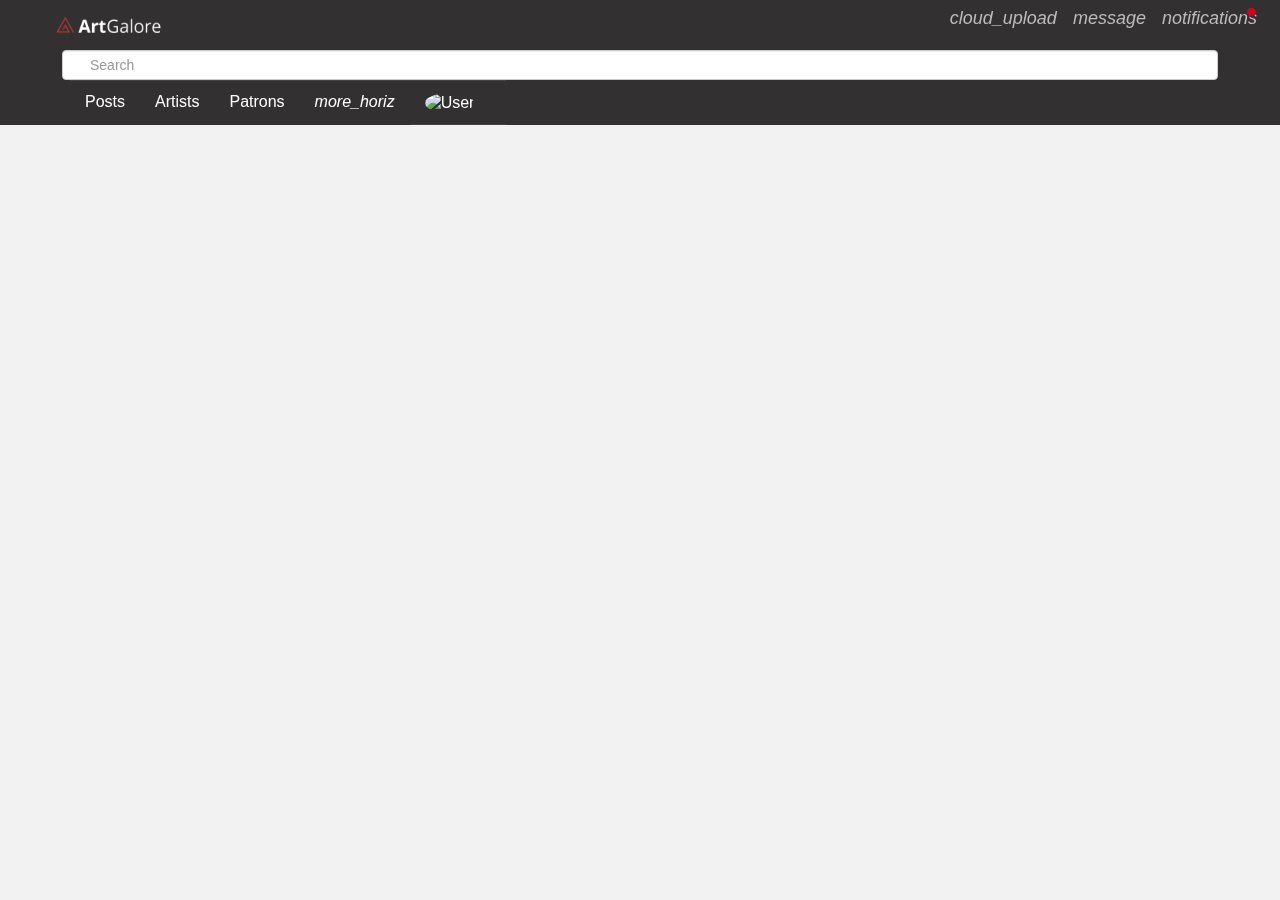
==== art.html @ a82df568 "Add navbar" ====
<!DOCTYPE html>
<html lang="en">
    <head>
        <meta http-equiv="Content-Type" content="text/html; charset=UTF-8">
        <meta http-equiv="X-UA-Compatible" content="IE=edge">
        <meta name="viewport" content="width=device-width, initial-scale=1">

        <title>Art Galore</title>

        <!-- Bootstrap -->
        <link href="./art_files/bootstrap.min.css" rel="stylesheet">
        <!-- Roboto fonts -->
        <link href="./art_files/css" rel="stylesheet">
        <link href="./art_files/icon" rel="stylesheet">
        <!-- Custom Stylesheet -->
        <link href="./art_files/style.css" rel="stylesheet">

  </head>
  <body>
      <nav class="navbar navbar-default navbar-fixed-top">
          <div class="container">
              <div class="navbar-header">
                  <button type="button" class="navbar-toggle collapsed" data-toggle="collapse" data-target="#navbar" aria-expanded="false" aria-controls="navbar">
                      <span class="sr-only">Toggle navigation</span>
                      <span class="icon-bar"></span>
                      <span class="icon-bar"></span>
                      <span class="icon-bar"></span>
                  </button>
                  <a class="navbar-brand" href="#">
                      <img src="./art_files/logo@2x.png" alt="Art Galore Logo">
                  </a>
              </div>

              <ul class="nav navbar-nav navbar-control">
                  <li class="dropdown hidden-xs hidden-sm">
                      <a href="#" class="dropdown-toggle" data-toggle="dropdown" role="button" aria-haspopup="true" aria-expanded="false"><i class="material-icons">cloud_upload</i></a>
                      <ul class="dropdown-menu">
                          <li><a href="#">Image</a></li>
                          <li><a href="#">Youtube URL</a></li>
                      </ul>
                  </li>
                  <li><a href="#"><i class="material-icons">message</i></a></li>
                  <li class="notification-toggle" data-toggle="collapse" data-target="#notification" aria-expanded="false" aria-controls="notification">
                      <a href="#">
                          <i class="material-icons">notifications</i>
                          <span class="unread-notification"></span>
                      </a>
                  </li>
              </ul>

              <div id="navbar" class="collapse navbar-collapse" style="max-height: 582px;">
                  <form class="main-form" role="search">
                      <input type="text" class="form-control search-input" placeholder="Search">
                  </form>
                  <ul class="nav navbar-nav">
                      <li class="active"><a href="#">Posts</a></li>
                      <li><a href="#">Artists</a></li>
                      <li><a href="#">Patrons</a></li>
                      <li class="dropdown">
                          <a href="#" class="dropdown-toggle" data-toggle="dropdown" role="button" aria-haspopup="true" aria-expanded="false"><span class="visible-xs">Other</span><i class="material-icons hidden-xs">more_horiz</i><i class="material-icons visible-xs arrow">keyboard_arrow_down</i></a>
                      </li>
                      <li class="user-nav dropdown">
                          <a href="#" class="dropdown-toggle" data-toggle="dropdown" role="button" aria-haspopup="true" aria-expanded="false"><img src="./art_files/shareen@2x.jpg" alt="User"><span class="user-name visible-xs">Shareen Mahmud</span><i class="material-icons visible-xs arrow">keyboard_arrow_down</i></a>
                      </li>
                  </ul>
              </div>
              <!--/.nav-collapse -->
          </div>
      </nav>
      <!-- nav END -->
  </body>
</html>
---- art_files/style.css ----
body {
  font-family: "Roboto", sans-serif;
  font-weight: 400;
  background-color: #f2f2f2;
}

a:hover, a:focus,
.btn:hover,
.btn:focus,
.btn:active:hover,
.btn:active:focus {
  outline: 0;
}

/*######################################## Home ##########################################*/
/**************************** STYLE for navbar ****************************/
.navbar-default {
  background-color: #323030;
  margin-bottom: 0;
  border: 0;
  border-radius: 0;
}
.navbar-default .navbar-toggle {
  float: none;
  padding: 10px 11px 9px;
  border: 0;
  position: absolute;
  left: 0;
}
.navbar-default .navbar-toggle:hover, .navbar-default .navbar-toggle:focus {
  background: none;
}
.navbar-default .navbar-toggle .icon-bar {
  width: 18px;
}
.navbar-default .navbar-nav > .open > a {
  color: #fff;
  background: none;
}
.navbar-default .navbar-nav > .open > a:hover, .navbar-default .navbar-nav > .open > a:focus {
  color: #fff;
  background: none;
}
.navbar-default .navbar-control {
  /*margin-top: -50px;*/
  position: absolute;
  top: -8px;
  right: 15px;
}
.navbar-default .navbar-control li {
  float: left;
}
.navbar-default .navbar-control > li > a {
  color: #bbb;
  padding: 16px 8px 11px;
}
.navbar-default .navbar-control > li > a:hover, .navbar-default .navbar-control > li > a:focus {
  color: #bbb;
}
.navbar-default .navbar-control li .material-icons {
  font-size: 18px;
}
.navbar-default .navbar-control .unread-notification {
  width: 10px;
  height: 10px;
  background-color: #d0021b;
  border: 1px solid #323030;
  border-right: 0;
  border-radius: 50%;
  position: absolute;
  top: 15px;
  right: 9px;
}

.navbar-header {
  text-align: center;
  min-height: 50px;
}

.navbar-brand {
  float: none;
  display: inline-block;
  height: auto;
  padding: 17px 0 9px;
}
.navbar-brand img {
  width: 112px;
}

.nav li a {
  font-weight: 400;
  font-size: 16px;
}

.navbar-collapse {
  border: 0;
  box-shadow: none;
}

.navbar-collapse > .navbar-nav > li > a {
  color: #fff;
  padding: 11px 15px;
  border-top: 1px solid #444;
}
.navbar-collapse > .navbar-nav > li > a:hover, .navbar-collapse > .navbar-nav > li > a:focus {
  color: #fff;
  border-color: #444;
}
.navbar-collapse > .navbar-nav > li.user-nav > a {
  border-bottom: 1px solid #444;
}
.navbar-collapse > .navbar-nav > .active > a {
  color: #fff;
  background: none;
}
.navbar-collapse > .navbar-nav > .active > a:hover, .navbar-collapse > .navbar-nav > .active > a:focus {
  color: #fff;
  background: none;
}
.navbar-collapse > .navbar-nav .open .dropdown-menu {
  padding-top: 0;
  padding-bottom: 0;
}
.navbar-collapse > .navbar-nav .open .dropdown-menu > li > a {
  font-size: 14px;
  color: #bbb;
  padding: 11px 24px;
  border-top: 1px solid #444;
}
.navbar-collapse > .navbar-nav .open .dropdown-menu > li > a:hover, .navbar-collapse > .navbar-nav .open .dropdown-menu > li > a:focus {
  color: #bbb;
}
.navbar-collapse > .navbar-nav .user-nav.open .dropdown-menu > li:first-child > a {
  border: 0;
}
.navbar-collapse > .navbar-nav .user-nav.open .dropdown-menu > li:last-child > a {
  border-bottom: 1px solid #444;
}
.navbar-collapse > .navbar-nav .arrow {
  position: absolute;
  right: 7px;
  top: 11px;
  font-family: 'Material Icons';
  font-weight: normal;
  font-style: normal;
  font-size: 18px;
  /* Preferred icon size */
  display: inline-block;
  line-height: 1;
  text-transform: none;
  letter-spacing: normal;
  word-wrap: normal;
  white-space: nowrap;
  direction: ltr;
  /* Support for all WebKit browsers. */
  -webkit-font-smoothing: antialiased;
  /* Support for Safari and Chrome. */
  text-rendering: optimizeLegibility;
  /* Support for Firefox. */
  -moz-osx-font-smoothing: grayscale;
  /* Support for IE. */
  font-feature-settings: 'liga';
  color: #666;
}

.search-input {
  padding-left: 27px;
  height: 30px;
}

.main-form {
  position: relative;
  margin: 8px -8px 0;
}
.main-form:before {
  font-family: 'Material Icons';
  font-weight: normal;
  font-style: normal;
  font-size: 18px;
  /* Preferred icon size */
  display: inline-block;
  line-height: 1;
  text-transform: none;
  letter-spacing: normal;
  word-wrap: normal;
  white-space: nowrap;
  direction: ltr;
  /* Support for all WebKit browsers. */
  -webkit-font-smoothing: antialiased;
  /* Support for Safari and Chrome. */
  text-rendering: optimizeLegibility;
  /* Support for Firefox. */
  -moz-osx-font-smoothing: grayscale;
  /* Support for IE. */
  font-feature-settings: 'liga';
  content: "\E8B6";
  position: absolute;
  top: 6px;
  left: 6px;
  color: #999;
}

.user-nav img {
  width: 24px;
  margin-right: 17px;
  border-radius: 50%;
}

.icon-share {
  color: #8ec05c;
}

.icon-add {
  color: #e6b422;
}

.icon-favorite {
  color: #de2277;
}

.icon-comment {
  color: #999;
}

.icon-message {
  color: #999;
}

.dropdown-menu {
  min-width: 200px;
  border: 0;
  border-radius: 3px;
  box-shadow: 0 1px 4px 0 rgba(0, 0, 0, 0.2);
}

.navbar-fixed-top .navbar-collapse {
  max-height: inherit;
}
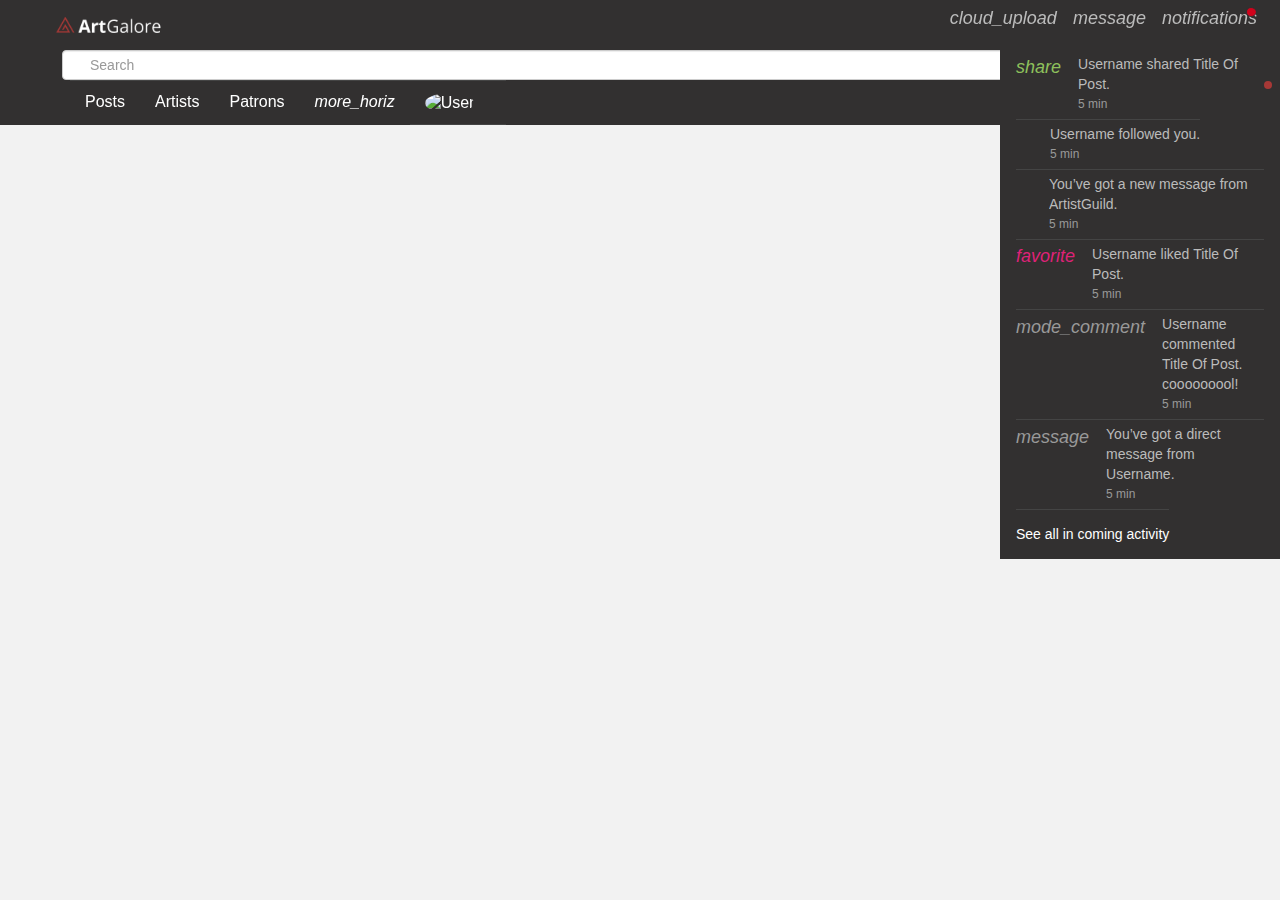
==== commit 040fa785: "Add notification and dropdown" ====
--- a/art.html
+++ b/art.html
@@ -58,13 +58,111 @@
                       <li><a href="#">Patrons</a></li>
                       <li class="dropdown">
                           <a href="#" class="dropdown-toggle" data-toggle="dropdown" role="button" aria-haspopup="true" aria-expanded="false"><span class="visible-xs">Other</span><i class="material-icons hidden-xs">more_horiz</i><i class="material-icons visible-xs arrow">keyboard_arrow_down</i></a>
+                          <ul class="dropdown-menu">
+                              <li><a href="#">About Us</a></li>
+                              <li><a href="#">Terms</a></li>
+                              <li><a href="#">Privacy</a></li>
+                              <li><a href="#">FAQ</a></li>
+                              <li><a href="#">Twitter</a></li>
+                              <li><a href="#">Facebook</a></li>
+                              <li><a href="#">Blog</a></li>
+                              <li><a href="#">Contact</a></li>
+                          </ul>
                       </li>
                       <li class="user-nav dropdown">
                           <a href="#" class="dropdown-toggle" data-toggle="dropdown" role="button" aria-haspopup="true" aria-expanded="false"><img src="./art_files/shareen@2x.jpg" alt="User"><span class="user-name visible-xs">Shareen Mahmud</span><i class="material-icons visible-xs arrow">keyboard_arrow_down</i></a>
+                          <ul class="dropdown-menu">
+                              <li><a href="#">My Page</a></li>
+                              <li><a href="#">Account Settings</a></li>
+                              <li><a href="#">Member Rank</a></li>
+                              <li><a href="#">Patron Manager</a></li>
+                              <li><a href="#">Logout</a></li>
+                          </ul>
                       </li>
                   </ul>
               </div>
               <!--/.nav-collapse -->
+
+              <div id="notification" class="collapse navbar-collapse notification-collapse" style="max-height: 582px;">
+                  <ul class="nav navbar-nav">
+                      <li>
+                          <a href="#">
+                              <i class="material-icons icon-share">share</i>
+                              <div class="notification-item-info">
+                           <span class="notification-item-text">
+                               <span>Username</span> shared <span>Title Of Post</span>.
+                           </span>
+                                  <span class="notification-item-time">5 min</span>
+                              </div>
+                          </a>
+                          <span class="notification-pointer"></span>
+                      </li>
+                      <li>
+                          <a href="#">
+                              <i class="material-icons icon-followed"></i>
+                              <div class="notification-item-info">
+                           <span class="notification-item-text">
+                               <span>Username</span> followed you.
+                           </span>
+                                  <span class="notification-item-time">5 min</span>
+                              </div>
+                          </a>
+                      </li>
+                      <li>
+                          <a href="#">
+                              <span class="material-icons icon-a-g"></span>
+                              <div class="notification-item-info">
+                           <span class="notification-item-text">
+                               You’ve got a new message from ArtistGuild.
+                           </span>
+                                  <span class="notification-item-time">5 min</span>
+                              </div>
+                          </a>
+                      </li>
+                      <li>
+                          <a href="#">
+                              <i class="material-icons icon-favorite">favorite</i>
+                              <div class="notification-item-info">
+                           <span class="notification-item-text">
+                               <span>Username</span> liked <span>Title Of Post</span>.
+                           </span>
+                                  <span class="notification-item-time">5 min</span>
+                              </div>
+                          </a>
+                      </li>
+                      <li>
+                          <a href="#">
+                              <i class="material-icons icon-comment">mode_comment</i>
+                              <div class="notification-item-info">
+                           <span class="notification-item-text">
+                               <span>Username</span> commented <span>Title Of Post</span>. <br>
+                               cooooooool!
+                           </span>
+                                  <span class="notification-item-time">5 min</span>
+                              </div>
+                          </a>
+                      </li>
+                      <li>
+                          <a href="#">
+                              <i class="material-icons icon-message">message</i>
+                              <div class="notification-item-info">
+                           <span class="notification-item-text">
+                               You’ve got a direct message from <span>Username</span>.
+                           </span>
+                                  <span class="notification-item-time">5 min</span>
+                              </div>
+                          </a>
+                      </li>
+                      <li>
+                          <a href="#">
+                              <div class="notification-link-all text-center">
+                                  See all in coming activity
+                              </div>
+                          </a>
+                      </li>
+                  </ul>
+              </div>
+              <!--/.notification-collapse -->
           </div>
       </nav>
       <!-- nav END -->
--- a/art_files/style.css
+++ b/art_files/style.css
@@ -206,6 +206,19 @@
   border-radius: 50%;
 }
 
+.notification-collapse {
+  position: absolute;
+  width: 280px;
+  right: 0;
+  top: 50px;
+  z-index: 10;
+}
+.notification-collapse .navbar-nav {
+  background-color: #323030;
+  margin-top: 0;
+  margin-bottom: 0;
+}
+
 .icon-share {
   color: #8ec05c;
 }
@@ -224,6 +237,74 @@
 
 .icon-message {
   color: #999;
+}
+
+.notification-collapse > .navbar-nav > li {
+  padding: 0 16px;
+}
+.notification-collapse > .navbar-nav > li > a {
+  font-size: 14px;
+  color: #bbb;
+  padding: 4px 0 5px;
+  border-color: #444;
+}
+.notification-collapse > .navbar-nav > li > a:hover, .notification-collapse > .navbar-nav > li > a:focus {
+  color: #bbb;
+  border-color: #444;
+}
+.notification-collapse > .navbar-nav > li .notification-item-info {
+  overflow: hidden;
+}
+.notification-collapse > .navbar-nav > li .notification-item-text span {
+  font-weight: 500;
+}
+.notification-collapse > .navbar-nav > li:first-child > a {
+  border: 0;
+}
+.notification-collapse > .navbar-nav .material-icons {
+  font-size: 18px;
+  float: left;
+  margin-right: 17px;
+  margin-top: 3px;
+}
+.notification-collapse > .navbar-nav .icon-a-g {
+  background: url("../images/icon-a-g@2x.png") no-repeat;
+  background-size: 16px 16px;
+  width: 16px;
+  height: 16px;
+  margin-top: 4px;
+}
+.notification-collapse > .navbar-nav .icon-favorite {
+  margin-top: 2px;
+}
+.notification-collapse > .navbar-nav .notification-item-time {
+  font-size: 12px;
+  display: block;
+  color: #999;
+}
+.notification-collapse > .navbar-nav .notification-link-all {
+  color: #fff;
+  padding: 10px 0;
+}
+.notification-collapse > .navbar-nav .notification-pointer {
+  width: 8px;
+  height: 8px;
+  background-color: #a73836;
+  border-radius: 50%;
+  position: absolute;
+  top: 45%;
+  right: 8px;
+}
+.notification-collapse > .navbar-nav .icon-followed {
+  background: url("../images/icon-user-follow@2x.png") no-repeat;
+  background-size: 17px 14px;
+  width: 17px;
+  height: 14px;
+  margin-top: 4px;
+}
+
+.navbar-collapse.notification-collapse {
+  margin: 0;
 }
 
 .dropdown-menu {
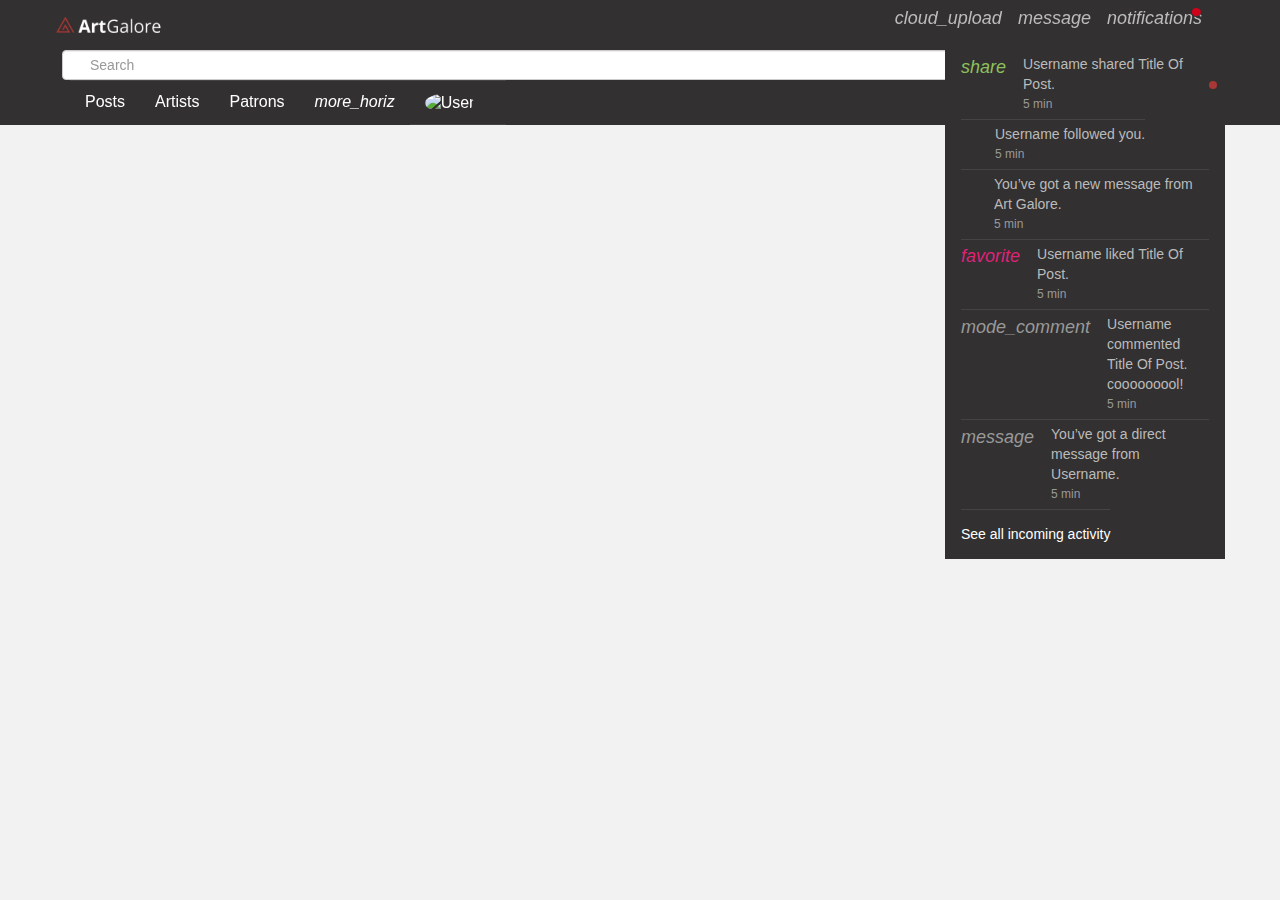
==== commit 0fa6384e: "Fix placement of notification container" ====
--- a/art.html
+++ b/art.html
@@ -113,7 +113,7 @@
                               <span class="material-icons icon-a-g"></span>
                               <div class="notification-item-info">
                            <span class="notification-item-text">
-                               You’ve got a new message from ArtistGuild.
+                               You’ve got a new message from Art Galore.
                            </span>
                                   <span class="notification-item-time">5 min</span>
                               </div>
@@ -156,7 +156,7 @@
                       <li>
                           <a href="#">
                               <div class="notification-link-all text-center">
-                                  See all in coming activity
+                                  See all incoming activity
                               </div>
                           </a>
                       </li>
--- a/art_files/style.css
+++ b/art_files/style.css
@@ -10,6 +10,20 @@
 .btn:active:hover,
 .btn:active:focus {
   outline: 0;
+}
+
+.no-margin-padding, .filter-navigation {
+  margin: 0;
+  padding: 0;
+}
+
+.container {
+  position: relative;
+}
+
+label {
+  font-weight: 400;
+  color: #212224;
 }
 
 /*######################################## Home ##########################################*/
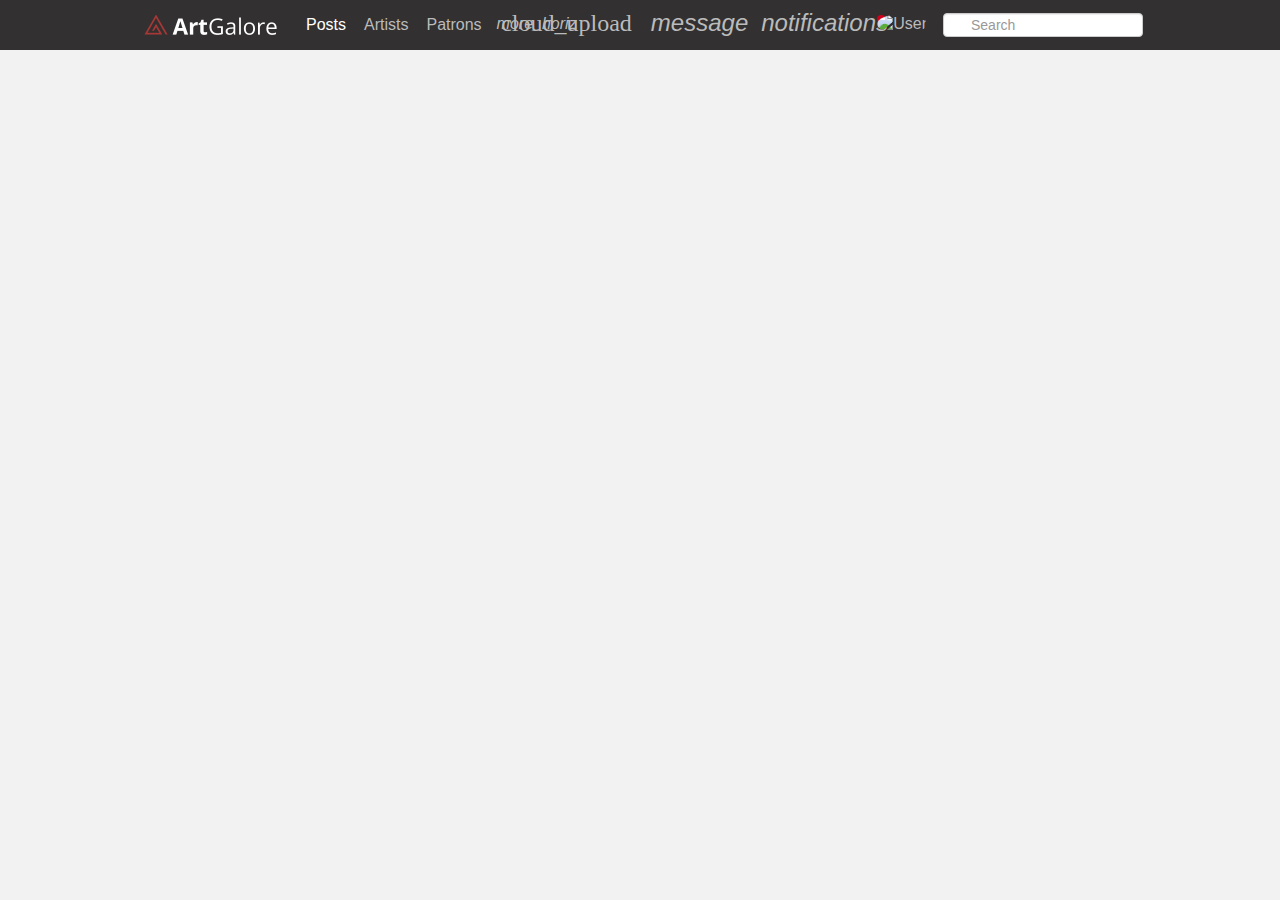
==== commit d005ebbf: "Fix navbar design" ====
--- a/art.html
+++ b/art.html
@@ -166,5 +166,10 @@
           </div>
       </nav>
       <!-- nav END -->
+
+      <!-- jQuery -->
+      <script src="./art_files/jquery.min.js"></script>
+      <!-- Bootstrap -->
+      <script src="./art_files/bootstrap.min.js"></script>
   </body>
 </html>--- a/art_files/style.css
+++ b/art_files/style.css
@@ -24,6 +24,14 @@
 label {
   font-weight: 400;
   color: #212224;
+}
+
+/**************************** media query ****************************/
+
+@media (min-width: 1200px) {
+  .container {
+    width: 1024px;
+  }
 }
 
 /*######################################## Home ##########################################*/
@@ -330,4 +338,176 @@
 
 .navbar-fixed-top .navbar-collapse {
   max-height: inherit;
+}
+
+@media (min-width: 768px) {
+  /********************* STYLE for navbar ******************/
+  .navbar > .container .navbar-brand {
+    /*margin-left: -9px;*/
+    margin-left: 0;
+  }
+
+  .navbar-collapse.collapse {
+    float: left;
+  }
+
+  #navbar.navbar-collapse {
+    padding-left: 10px;
+  }
+
+  .navbar-brand {
+    float: left;
+    padding: 15px 0;
+    margin-right: 2px;
+  }
+  .navbar-brand img {
+    width: 142px;
+  }
+
+  .navbar-collapse > .navbar-nav > li > a {
+    padding: 15px 9px 14px;
+    border: 0;
+    color: #bbb;
+  }
+  .navbar-collapse > .navbar-nav > li > a:hover {
+    color: #fff;
+  }
+  .navbar-collapse > .navbar-nav > li.user-nav > a {
+    border: 0;
+  }
+  .navbar-collapse > .navbar-nav .open .dropdown-menu > li > a {
+    background-color: #323030;
+    font-weight: 500;
+    font-size: 16px;
+    padding: 14px 18px;
+    border: 0;
+  }
+  .navbar-collapse > .navbar-nav .open .dropdown-menu > li > a:hover, .navbar-collapse > .navbar-nav .open .dropdown-menu > li > a:focus {
+    color: #fff;
+  }
+  .navbar-collapse > .navbar-nav .user-nav.open .dropdown-menu > li:last-child > a {
+    border: 0;
+  }
+
+  .navbar-nav .open .dropdown-menu {
+    left: 0;
+    padding: 0;
+  }
+  .navbar-nav > li > .dropdown-menu {
+    margin-top: -1px;
+  }
+
+  .nav li.dropdown a {
+    padding: 14px 0 7px 6px;
+  }
+  .nav li.user-nav.dropdown a {
+    padding: 13px 8px 8px 6px;
+  }
+  .nav li.user-nav {
+    position: absolute;
+    right: 200px;
+  }
+
+  .navbar-default .navbar-control {
+    top: 0;
+    margin-right: 241px;
+  }
+  .navbar-default .navbar-control > li > a {
+    padding: 13px 8px 8px 5px;
+  }
+  .navbar-default .navbar-control > .open > a {
+    color: #bbb;
+  }
+  .navbar-default .navbar-control > .open > a:hover, .navbar-default .navbar-control > .open > a:focus {
+    color: #bbb;
+  }
+  .navbar-default .navbar-control li .material-icons {
+    font-size: 24px;
+  }
+  .navbar-default .navbar-control .unread-notification {
+    top: 14px;
+    right: 10px;
+  }
+
+  .navbar-control li.dropdown a {
+    padding: 11px 14px 10px 0;
+  }
+  .navbar-control li.dropdown .material-icons {
+    font-family: 'Material Icons';
+    font-weight: normal;
+    font-style: normal;
+    font-size: 24px;
+    /* Preferred icon size */
+    display: inline-block;
+    line-height: 1;
+    text-transform: none;
+    letter-spacing: normal;
+    word-wrap: normal;
+    white-space: nowrap;
+    direction: ltr;
+    /* Support for all WebKit browsers. */
+    -webkit-font-smoothing: antialiased;
+    /* Support for Safari and Chrome. */
+    text-rendering: optimizeLegibility;
+    /* Support for Firefox. */
+    -moz-osx-font-smoothing: grayscale;
+    /* Support for IE. */
+    font-feature-settings: 'liga';
+  }
+  .navbar-control .open li {
+    float: none;
+  }
+  .navbar-control .open li > a {
+    background-color: #323030;
+    font-weight: 500;
+    font-size: 16px;
+    padding: 14px 18px;
+    border: 0;
+    color: #bbb;
+  }
+  .navbar-control .open li > a:hover {
+    color: #fff;
+  }
+
+  .main-form {
+    width: 200px;
+    margin: 0;
+    position: absolute;
+    top: 13px;
+    right: 9px;
+  }
+  .main-form:before {
+    top: 3px;
+    left: 6px;
+  }
+
+  .search-input {
+    height: 24px;
+  }
+
+  .notification-collapse {
+    width: 280px;
+    top: 50px;
+    right: 23px;
+    padding: 0;
+  }
+  .notification-collapse .navbar-nav {
+    float: none;
+  }
+  .notification-collapse .navbar-nav > li {
+    float: none;
+  }
+
+  .notification-collapse > .navbar-nav > li > a {
+    padding: 4px 0 5px;
+    border-top: 1px solid #444;
+  }
+
+  .notification-collapse.collapse {
+    display: none !important;
+  }
+
+  .notification-collapse.collapse.in {
+    display: block !important;
+  }
 }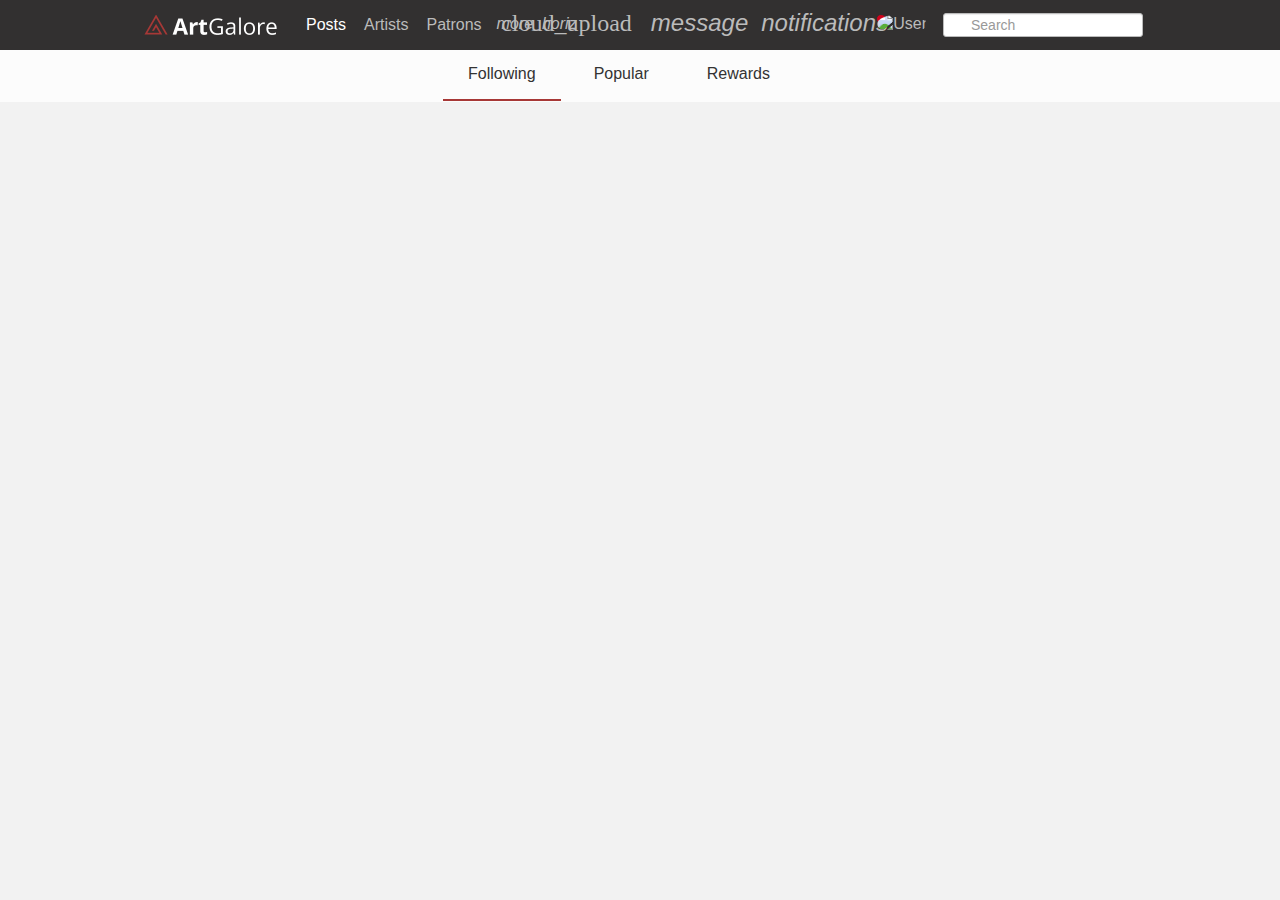
==== commit 2677a434: "Add popular, rewards and following section" ====
--- a/art.html
+++ b/art.html
@@ -167,6 +167,23 @@
       </nav>
       <!-- nav END -->
 
+      <div class="photo-control-content">
+          <div class="container">
+              <div class="photograph-view-control clearfix">
+                  <div class="filter-control pull-left">
+                      <div class="hidden-xs text-center">
+                          <ul class="filter-navigation clearfix">
+                              <li><a href="#" class="active">Following</a></li>
+                              <li><a href="#">Popular</a></li>
+                              <li><a href="#">Rewards</a></li>
+                          </ul>
+                      </div>
+                  </div>
+              <!--/.photograph-view-control -->
+          </div>
+      </div>
+      <!-- /.photo-control-content -->
+
       <!-- jQuery -->
       <script src="./art_files/jquery.min.js"></script>
       <!-- Bootstrap -->
--- a/art_files/style.css
+++ b/art_files/style.css
@@ -17,13 +17,71 @@
   padding: 0;
 }
 
+.tooltip {
+  z-index: 999;
+}
+
+.tooltip.in {
+  /*filter: alpha(opacity=80);
+  opacity: .8;*/
+  opacity: 1;
+}
+
 .container {
   position: relative;
+}
+
+.btn-primary {
+  background-color: #e6b422;
+  font-size: 16px;
+  font-weight: 700;
+  color: #fff;
+  border: 0;
+  border-radius: 3px;
+  transition: all 0.5s ease;
+}
+
+.btn-primary:hover,
+.btn-primary:focus,
+.btn-primary:active:focus {
+  background-color: #e8ad00;
+  border: 0;
+  outline: 0;
+}
+
+.btn-lg {
+  padding: 13px 69px;
 }
 
 label {
   font-weight: 400;
   color: #212224;
+}
+
+.form-control {
+  height: 34px;
+  padding: 6px 10px;
+  color: #333;
+  border-radius: 3px;
+  background-color: #fff;
+  border: solid 1px #bbb;
+}
+.form-control:focus {
+  border-color: #e6b422;
+  box-shadow: none;
+}
+
+textarea.form-control {
+  height: 120px;
+  resize: vertical;
+}
+
+.panel {
+  margin-top: 4px;
+  margin-bottom: 24px;
+  border: 1px solid #bbb;
+  border-radius: 3px;
+  box-shadow: none;
 }
 
 /**************************** media query ****************************/
@@ -340,6 +398,154 @@
   max-height: inherit;
 }
 
+/**************************** STYLE for photo-control-content ****************************/
+.photo-control-content {
+  background: #fcfcfc;
+  margin-top: 50px;
+}
+
+.photograph-view-control {
+  margin-left: -3px;
+  margin-right: -3px;
+}
+.photograph-view-control .select-view {
+  margin-right: 3px;
+}
+
+.filter-control {
+  padding: 0 0 2px;
+  width: 87%;
+  width: -webkit-calc(100% - 34px);
+  width: -moz-calc(100% - 34px);
+  width: calc(100% - 34px);
+  position: relative;
+}
+
+.btn-select {
+  margin-right: 0;
+  margin-top: 10px;
+}
+.btn-select > .btn {
+  padding: 4px 0 4px 4px;
+  font-weight: 500;
+  color: #666;
+  border: 0;
+  border-radius: 0;
+  background-color: #fcfcfc;
+}
+.btn-select > .btn > .selected-text {
+  float: left;
+}
+.btn-select > .btn > .caret {
+  width: 18px;
+  height: 20px;
+  float: left;
+  margin-left: 2px;
+  position: relative;
+  border: 0;
+}
+.btn-select > .btn > .caret:before {
+  font-family: 'Material Icons';
+  font-weight: normal;
+  font-style: normal;
+  font-size: 18px;
+  /* Preferred icon size */
+  display: inline-block;
+  line-height: 1;
+  text-transform: none;
+  letter-spacing: normal;
+  word-wrap: normal;
+  white-space: nowrap;
+  direction: ltr;
+  /* Support for all WebKit browsers. */
+  -webkit-font-smoothing: antialiased;
+  /* Support for Safari and Chrome. */
+  text-rendering: optimizeLegibility;
+  /* Support for Firefox. */
+  -moz-osx-font-smoothing: grayscale;
+  /* Support for IE. */
+  font-feature-settings: 'liga';
+  content: '\E313';
+  color: #999;
+  position: absolute;
+  top: 2px;
+  right: 1px;
+}
+.btn-select > .btn:hover, .btn-select > .btn:focus {
+  background: none;
+}
+.btn-select .dropdown-menu {
+  margin: 0;
+  padding: 0;
+  border-radius: 0;
+  border-bottom-left-radius: 3px;
+  border-bottom-right-radius: 3px;
+}
+.btn-select .dropdown-menu > li > a {
+  background-color: #f9f9f9;
+  font-size: 12px;
+  font-weight: 500;
+  color: #666;
+  position: relative;
+  border-bottom: 1px solid #e8e8e8;
+  padding: 11px 15px;
+}
+.btn-select .dropdown-menu > li > a.active:before {
+  font-family: 'Material Icons';
+  font-weight: normal;
+  font-style: normal;
+  font-size: 18px;
+  /* Preferred icon size */
+  display: inline-block;
+  line-height: 1;
+  text-transform: none;
+  letter-spacing: normal;
+  word-wrap: normal;
+  white-space: nowrap;
+  direction: ltr;
+  /* Support for all WebKit browsers. */
+  -webkit-font-smoothing: antialiased;
+  /* Support for Safari and Chrome. */
+  text-rendering: optimizeLegibility;
+  /* Support for Firefox. */
+  -moz-osx-font-smoothing: grayscale;
+  /* Support for IE. */
+  font-feature-settings: 'liga';
+  content: '\E876';
+  position: absolute;
+  top: 11px;
+  right: 9px;
+}
+
+.btn-select.open > .dropdown-toggle.btn-default {
+  background: none;
+  box-shadow: none;
+}
+
+.filter-navigation {
+  list-style: none;
+  display: inline-block;
+  margin-bottom: -6px;
+}
+.filter-navigation > li {
+  float: left;
+  margin-right: 8px;
+}
+.filter-navigation > li > a {
+  padding: 13px 25px;
+  display: block;
+  font-size: 16px;
+  font-weight: 500;
+  color: #333;
+  text-decoration: none;
+}
+.filter-navigation > li > a:hover {
+  border-bottom: 2px solid #a73836;
+}
+.filter-navigation > li > a.active {
+  border-bottom: 2px solid #a73836;
+}
+
 @media (min-width: 768px) {
   /********************* STYLE for navbar ******************/
   .navbar > .container .navbar-brand {
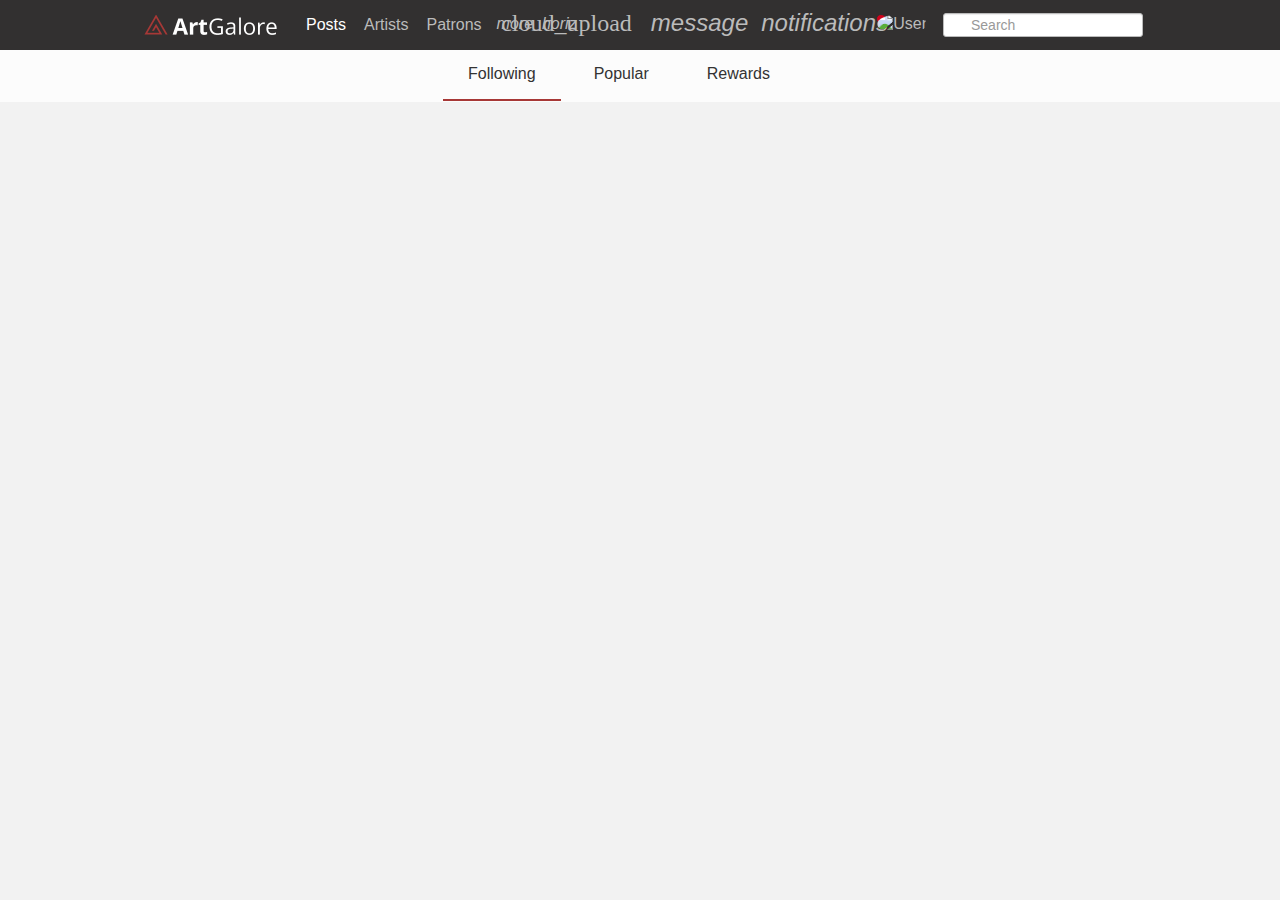
==== commit cf0f7b98: "Add interactivity - Select the dropdown options - Hide notification container when clicked outside o" ====
--- a/art.html
+++ b/art.html
@@ -171,6 +171,29 @@
           <div class="container">
               <div class="photograph-view-control clearfix">
                   <div class="filter-control pull-left">
+                      <div class="visible-xs pull-left">
+                          <div class="btn-group btn-select pull-left">
+                              <button type="button" class="btn btn-default dropdown-toggle" data-toggle="dropdown" aria-haspopup="true" aria-expanded="false">
+                                  <span class="selected-text">Posts</span><span class="caret"></span>
+                              </button>
+                              <ul class="dropdown-menu">
+                                  <li><a href="#" class="active">Posts</a></li>
+                                  <li><a href="#">Artists</a></li>
+                                  <li><a href="#">Patrons</a></li>
+                              </ul>
+                          </div>
+
+                          <div class="btn-group btn-select pull-left">
+                              <button type="button" class="btn btn-default dropdown-toggle" data-toggle="dropdown" aria-haspopup="true" aria-expanded="false">
+                                  <span class="selected-text">Following</span><span class="caret"></span>
+                              </button>
+                              <ul class="dropdown-menu">
+                                  <li><a href="#" class="active">Following</a></li>
+                                  <li><a href="#">Popular</a></li>
+                                  <li><a href="#">Rewards</a></li>
+                              </ul>
+                          </div>
+                      </div>
                       <div class="hidden-xs text-center">
                           <ul class="filter-navigation clearfix">
                               <li><a href="#" class="active">Following</a></li>
@@ -182,11 +205,14 @@
               <!--/.photograph-view-control -->
           </div>
       </div>
+      </div>
       <!-- /.photo-control-content -->
 
       <!-- jQuery -->
       <script src="./art_files/jquery.min.js"></script>
       <!-- Bootstrap -->
       <script src="./art_files/bootstrap.min.js"></script>
+      <!-- Add custom JS -->
+      <script src="./art_files/script.js"></script>
   </body>
 </html>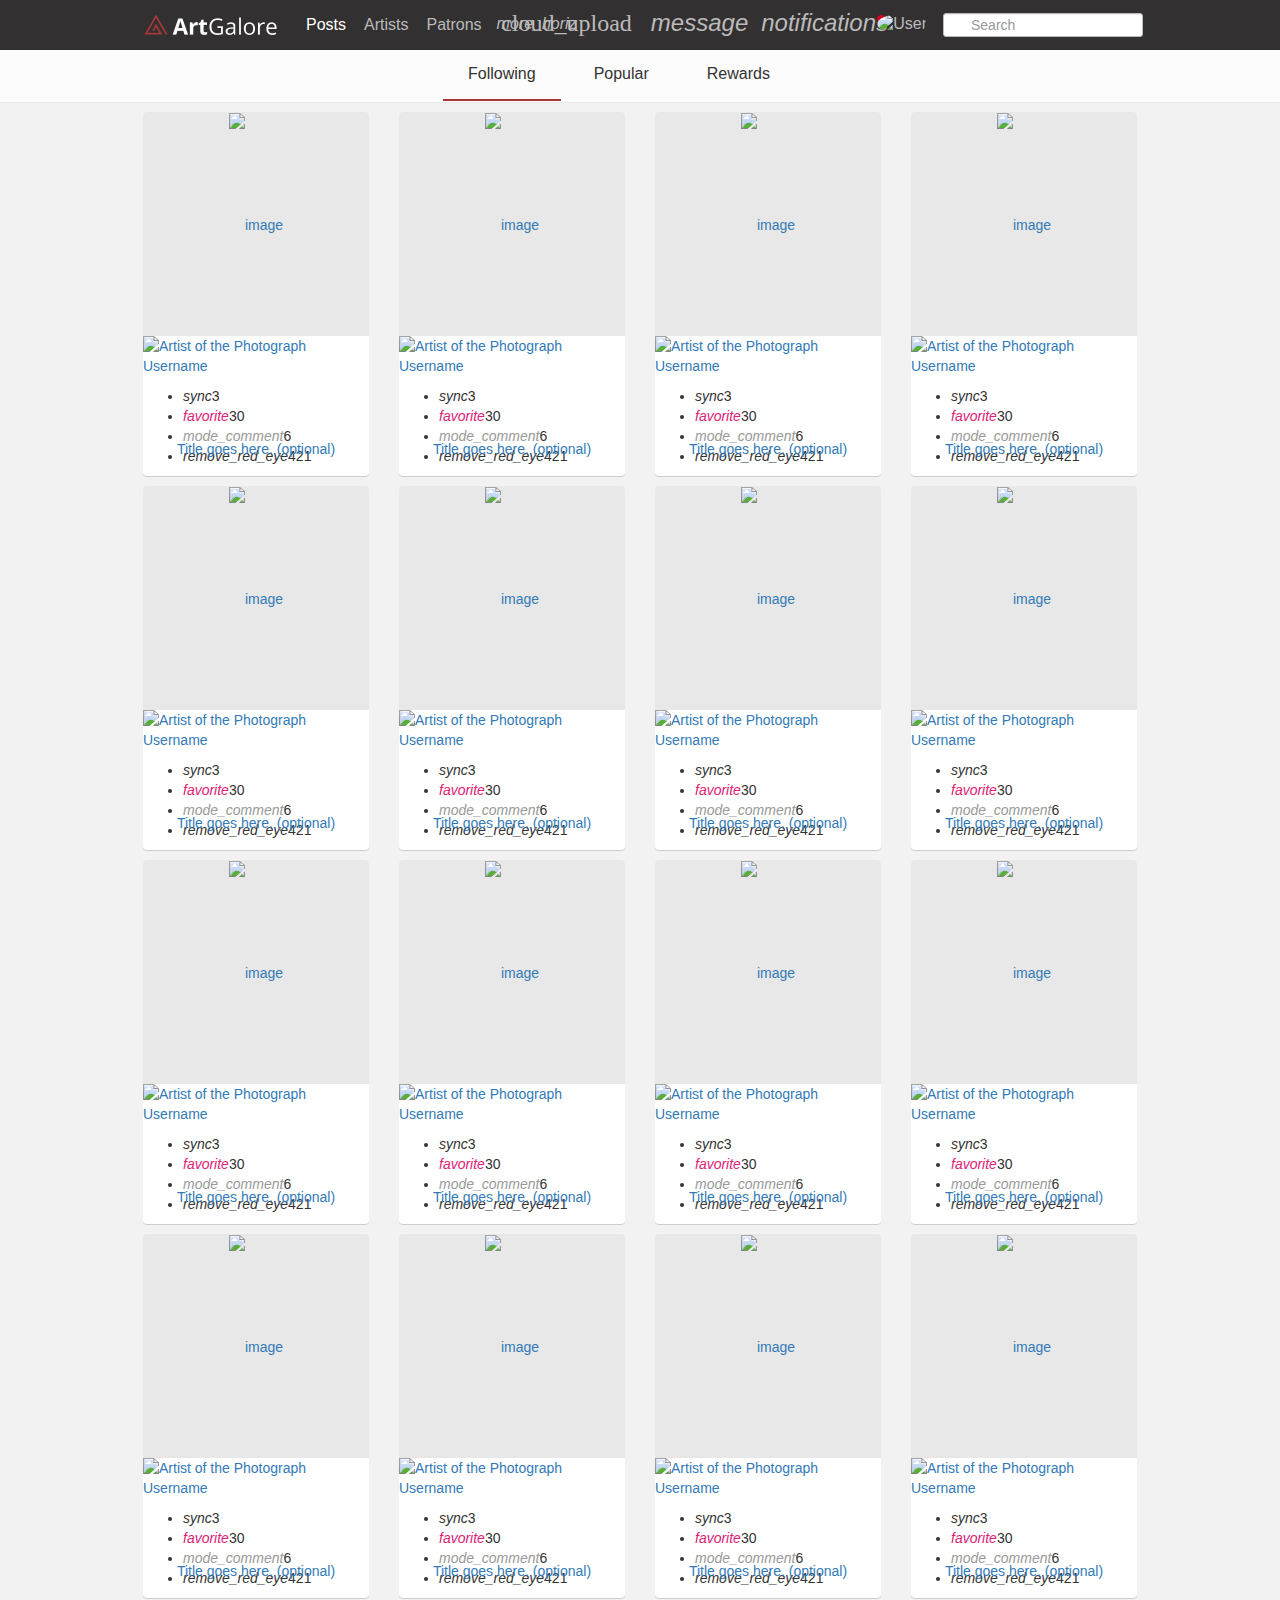
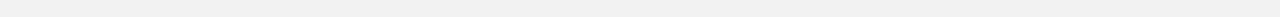
==== commit 108b985d: "Fix algiment of art images" ====
--- a/art.html
+++ b/art.html
@@ -207,7 +207,480 @@
       </div>
       </div>
       <!-- /.photo-control-content -->
-
+      <div class="photograph-lists">
+          <div class="container">
+              <div class="row">
+                  <div class="col-xs-6 col-sm-3 photograph-list-item">
+                      <div class="photograph-tile">
+                          <a href="#" class="photograph-link" style="height: 224px; line-height: 224px;">
+                              <img src="./art_files/1.jpg" alt="image">
+                              <div class="overlay">
+                                  <div class="overlay-inner">
+                                      <p class="title">Title goes here. (optional)</p>
+                                      <div class="description">
+                                          <p>Lorem ipsum dolor sit amet, consectetur adipiscing elit? Sed do eiusmod tempor incididunt ut labore et dolore magna aliqua. Lorem ipsum dolor sit amet, consectetur adipiscing elit, sed do eiusmod tempor incididunt ut labore et dolore magna aliqua</p>
+                                      </div>
+                                  </div>
+                              </div>
+                          </a>
+                          <a href="#" class="photograph-artist-link">
+                              <div class="photograph-artist clearfix">
+                                  <img src="./art_files/notification-sayyedul@2x.jpg" alt="Artist of the Photograph" class="pull-left">
+                                  <p class="pull-left">Username</p>
+                                  <span class="icon-action-photo icon-repost pull-right" data-toggle="tooltip" data-placement="top" title="" data-html="true" data-original-title="&lt;img src=&#39;images/sayyedul@2x.jpg&#39; alt=&#39;Person who Retweet&#39; /&gt;&lt;div class=&#39;retweet-person&#39;&gt;&lt;p&gt;Asami Yamamoto&lt;/p&gt;&lt;p&gt;reposted this.&lt;/p&gt;&lt;/div&gt;">
+                                </span>
+                              </div>
+                          </a>
+                          <ul class="photograph-response clearfix">
+                              <li><i class="material-icons icon-retweet">sync</i>3</li>
+                              <li><i class="material-icons icon-favorite">favorite</i>30</li>
+                              <li><i class="material-icons icon-comment">mode_comment</i>6</li>
+                              <li><i class="material-icons icon-view">remove_red_eye</i>421</li>
+                          </ul>
+                      </div>
+                  </div>
+                  <!-- /.photograph-list-item -->
+
+                  <div class="col-xs-6 col-sm-3 photograph-list-item">
+                      <div class="photograph-tile">
+                          <a href="#" class="photograph-link" style="height: 224px; line-height: 224px;">
+                              <img src="./art_files/2.jpg" alt="image">
+                              <div class="overlay">
+                                  <div class="overlay-inner">
+                                      <p class="title">Title goes here. (optional)</p>
+                                      <div class="description">
+                                          <p>Lorem ipsum dolor sit amet, consectetur adipiscing elit? Sed do eiusmod tempor incididunt ut labore et dolore magna aliqua. Lorem ipsum dolor sit amet, consectetur adipiscing elit, sed do eiusmod tempor incididunt ut labore et dolore magna aliqua</p>
+                                      </div>
+                                  </div>
+                              </div>
+                          </a>
+                          <a href="#" class="photograph-artist-link">
+                              <div class="photograph-artist clearfix">
+                                  <img src="./art_files/notification-sayyedul@2x.jpg" alt="Artist of the Photograph" class="pull-left">
+                                  <p class="pull-left">Username</p>
+                              </div>
+                          </a>
+                          <ul class="photograph-response clearfix">
+                              <li><i class="material-icons icon-retweet">sync</i>3</li>
+                              <li><i class="material-icons icon-favorite">favorite</i>30</li>
+                              <li><i class="material-icons icon-comment">mode_comment</i>6</li>
+                              <li><i class="material-icons icon-view">remove_red_eye</i>421</li>
+                          </ul>
+                      </div>
+                  </div>
+                  <!-- /.photograph-list-item -->
+
+                  <div class="col-xs-6 col-sm-3 photograph-list-item">
+                      <div class="photograph-tile">
+                          <a href="#" class="photograph-link" style="height: 224px; line-height: 224px;">
+                              <img src="./art_files/3.jpg" alt="image">
+                              <div class="overlay">
+                                  <div class="overlay-inner">
+                                      <p class="title">Title goes here. (optional)</p>
+                                      <div class="description">
+                                          <p>Lorem ipsum dolor sit amet, consectetur adipiscing elit? Sed do eiusmod tempor incididunt ut labore et dolore magna aliqua. Lorem ipsum dolor sit amet, consectetur adipiscing elit, sed do eiusmod tempor incididunt ut labore et dolore magna aliqua</p>
+                                      </div>
+                                  </div>
+                              </div>
+                          </a>
+                          <a href="#" class="photograph-artist-link">
+                              <div class="photograph-artist clearfix">
+                                  <img src="./art_files/notification-sayyedul@2x.jpg" alt="Artist of the Photograph" class="pull-left">
+                                  <p class="pull-left">Username</p>
+                              </div>
+                          </a>
+                          <ul class="photograph-response clearfix">
+                              <li><i class="material-icons icon-retweet">sync</i>3</li>
+                              <li><i class="material-icons icon-favorite">favorite</i>30</li>
+                              <li><i class="material-icons icon-comment">mode_comment</i>6</li>
+                              <li><i class="material-icons icon-view">remove_red_eye</i>421</li>
+                          </ul>
+                      </div>
+                  </div>
+                  <!-- /.photograph-list-item -->
+
+                  <div class="col-xs-6 col-sm-3 photograph-list-item">
+                      <div class="photograph-tile">
+                          <a href="#" class="photograph-link" style="height: 224px; line-height: 224px;">
+                              <img src="./art_files/4.jpg" alt="image">
+                              <div class="overlay">
+                                  <div class="overlay-inner">
+                                      <p class="title">Title goes here. (optional)</p>
+                                      <div class="description">
+                                          <p>Lorem ipsum dolor sit amet, consectetur adipiscing elit? Sed do eiusmod tempor incididunt ut labore et dolore magna aliqua. Lorem ipsum dolor sit amet, consectetur adipiscing elit, sed do eiusmod tempor incididunt ut labore et dolore magna aliqua</p>
+                                      </div>
+                                  </div>
+                              </div>
+                          </a>
+                          <a href="#" class="photograph-artist-link">
+                              <div class="photograph-artist clearfix">
+                                  <img src="./art_files/notification-sayyedul@2x.jpg" alt="Artist of the Photograph" class="pull-left">
+                                  <p class="pull-left">Username</p>
+                                  <span class="icon-action-photo icon-repost pull-right" data-toggle="tooltip" data-placement="top" title="" data-html="true" data-original-title="&lt;img src=&#39;images/sayyedul@2x.jpg&#39; alt=&#39;Person who Retweet&#39; /&gt;&lt;div class=&#39;retweet-person&#39;&gt;&lt;p&gt;Asami Yamamoto&lt;/p&gt;&lt;p&gt;reposted this.&lt;/p&gt;&lt;/div&gt;">
+                                </span>
+                              </div>
+                          </a>
+                          <ul class="photograph-response clearfix">
+                              <li><i class="material-icons icon-retweet">sync</i>3</li>
+                              <li><i class="material-icons icon-favorite">favorite</i>30</li>
+                              <li><i class="material-icons icon-comment">mode_comment</i>6</li>
+                              <li><i class="material-icons icon-view">remove_red_eye</i>421</li>
+                          </ul>
+                      </div>
+                  </div>
+                  <!-- /.photograph-list-item -->
+
+                  <div class="col-xs-6 col-sm-3 photograph-list-item">
+                      <div class="photograph-tile">
+                          <a href="#" class="photograph-link" style="height: 224px; line-height: 224px;">
+                              <img src="./art_files/5.jpg" alt="image">
+                              <div class="overlay">
+                                  <div class="overlay-inner">
+                                      <p class="title">Title goes here. (optional)</p>
+                                      <div class="description">
+                                          <p>Lorem ipsum dolor sit amet, consectetur adipiscing elit? Sed do eiusmod tempor incididunt ut labore et dolore magna aliqua. Lorem ipsum dolor sit amet, consectetur adipiscing elit, sed do eiusmod tempor incididunt ut labore et dolore magna aliqua</p>
+                                      </div>
+                                  </div>
+                              </div>
+                          </a>
+                          <a href="#" class="photograph-artist-link">
+                              <div class="photograph-artist clearfix">
+                                  <img src="./art_files/notification-sayyedul@2x.jpg" alt="Artist of the Photograph" class="pull-left">
+                                  <p class="pull-left">Username</p>
+                              </div>
+                          </a>
+                          <ul class="photograph-response clearfix">
+                              <li><i class="material-icons icon-retweet">sync</i>3</li>
+                              <li><i class="material-icons icon-favorite">favorite</i>30</li>
+                              <li><i class="material-icons icon-comment">mode_comment</i>6</li>
+                              <li><i class="material-icons icon-view">remove_red_eye</i>421</li>
+                          </ul>
+                      </div>
+                  </div>
+                  <!-- /.photograph-list-item -->
+
+                  <div class="col-xs-6 col-sm-3 photograph-list-item">
+                      <div class="photograph-tile">
+                          <a href="#" class="photograph-link" style="height: 224px; line-height: 224px;">
+                              <img src="./art_files/6.png" alt="image">
+                              <div class="overlay">
+                                  <div class="overlay-inner">
+                                      <p class="title">Title goes here. (optional)</p>
+                                      <div class="description">
+                                          <p>Lorem ipsum dolor sit amet, consectetur adipiscing elit? Sed do eiusmod tempor incididunt ut labore et dolore magna aliqua. Lorem ipsum dolor sit amet, consectetur adipiscing elit, sed do eiusmod tempor incididunt ut labore et dolore magna aliqua</p>
+                                      </div>
+                                  </div>
+                              </div>
+                          </a>
+                          <a href="#" class="photograph-artist-link">
+                              <div class="photograph-artist clearfix">
+                                  <img src="./art_files/notification-sayyedul@2x.jpg" alt="Artist of the Photograph" class="pull-left">
+                                  <p class="pull-left">Username</p>
+                              </div>
+                          </a>
+                          <ul class="photograph-response clearfix">
+                              <li><i class="material-icons icon-retweet">sync</i>3</li>
+                              <li><i class="material-icons icon-favorite">favorite</i>30</li>
+                              <li><i class="material-icons icon-comment">mode_comment</i>6</li>
+                              <li><i class="material-icons icon-view">remove_red_eye</i>421</li>
+                          </ul>
+                      </div>
+                  </div>
+                  <!-- /.photograph-list-item -->
+
+                  <div class="col-xs-6 col-sm-3 photograph-list-item">
+                      <div class="photograph-tile">
+                          <a href="#" class="photograph-link" style="height: 224px; line-height: 224px;">
+                              <img src="./art_files/7.jpg" alt="image">
+                              <div class="overlay">
+                                  <div class="overlay-inner">
+                                      <p class="title">Title goes here. (optional)</p>
+                                      <div class="description">
+                                          <p>Lorem ipsum dolor sit amet, consectetur adipiscing elit? Sed do eiusmod tempor incididunt ut labore et dolore magna aliqua. Lorem ipsum dolor sit amet, consectetur adipiscing elit, sed do eiusmod tempor incididunt ut labore et dolore magna aliqua</p>
+                                      </div>
+                                  </div>
+                              </div>
+                          </a>
+                          <a href="#" class="photograph-artist-link">
+                              <div class="photograph-artist clearfix">
+                                  <img src="./art_files/notification-sayyedul@2x.jpg" alt="Artist of the Photograph" class="pull-left">
+                                  <p class="pull-left">Username</p>
+                              </div>
+                          </a>
+                          <ul class="photograph-response clearfix">
+                              <li><i class="material-icons icon-retweet">sync</i>3</li>
+                              <li><i class="material-icons icon-favorite">favorite</i>30</li>
+                              <li><i class="material-icons icon-comment">mode_comment</i>6</li>
+                              <li><i class="material-icons icon-view">remove_red_eye</i>421</li>
+                          </ul>
+                      </div>
+                  </div>
+                  <!-- /.photograph-list-item -->
+
+                  <div class="col-xs-6 col-sm-3 photograph-list-item">
+                      <div class="photograph-tile">
+                          <a href="#" class="photograph-link" style="height: 224px; line-height: 224px;">
+                              <img src="./art_files/8.jpg" alt="image">
+                              <div class="overlay">
+                                  <div class="overlay-inner">
+                                      <p class="title">Title goes here. (optional)</p>
+                                      <div class="description">
+                                          <p>Lorem ipsum dolor sit amet, consectetur adipiscing elit? Sed do eiusmod tempor incididunt ut labore et dolore magna aliqua. Lorem ipsum dolor sit amet, consectetur adipiscing elit, sed do eiusmod tempor incididunt ut labore et dolore magna aliqua</p>
+                                      </div>
+                                  </div>
+                              </div>
+                          </a>
+                          <a href="#" class="photograph-artist-link">
+                              <div class="photograph-artist clearfix">
+                                  <img src="./art_files/notification-sayyedul@2x.jpg" alt="Artist of the Photograph" class="pull-left">
+                                  <p class="pull-left">Username</p>
+                              </div>
+                          </a>
+                          <ul class="photograph-response clearfix">
+                              <li><i class="material-icons icon-retweet">sync</i>3</li>
+                              <li><i class="material-icons icon-favorite">favorite</i>30</li>
+                              <li><i class="material-icons icon-comment">mode_comment</i>6</li>
+                              <li><i class="material-icons icon-view">remove_red_eye</i>421</li>
+                          </ul>
+                      </div>
+                  </div>
+                  <!-- /.photograph-list-item -->
+
+                  <div class="col-xs-6 col-sm-3 photograph-list-item">
+                      <div class="photograph-tile">
+                          <a href="#" class="photograph-link" style="height: 224px; line-height: 224px;">
+                              <img src="./art_files/9.jpg" alt="image">
+                              <div class="overlay">
+                                  <div class="overlay-inner">
+                                      <p class="title">Title goes here. (optional)</p>
+                                      <div class="description">
+                                          <p>Lorem ipsum dolor sit amet, consectetur adipiscing elit? Sed do eiusmod tempor incididunt ut labore et dolore magna aliqua. Lorem ipsum dolor sit amet, consectetur adipiscing elit, sed do eiusmod tempor incididunt ut labore et dolore magna aliqua</p>
+                                      </div>
+                                  </div>
+                              </div>
+                          </a>
+                          <a href="#" class="photograph-artist-link">
+                              <div class="photograph-artist clearfix">
+                                  <img src="./art_files/notification-sayyedul@2x.jpg" alt="Artist of the Photograph" class="pull-left">
+                                  <p class="pull-left">Username</p>
+                              </div>
+                          </a>
+                          <ul class="photograph-response clearfix">
+                              <li><i class="material-icons icon-retweet">sync</i>3</li>
+                              <li><i class="material-icons icon-favorite">favorite</i>30</li>
+                              <li><i class="material-icons icon-comment">mode_comment</i>6</li>
+                              <li><i class="material-icons icon-view">remove_red_eye</i>421</li>
+                          </ul>
+                      </div>
+                  </div>
+                  <!-- /.photograph-list-item -->
+
+                  <div class="col-xs-6 col-sm-3 photograph-list-item">
+                      <div class="photograph-tile">
+                          <a href="#" class="photograph-link" style="height: 224px; line-height: 224px;">
+                              <img src="./art_files/10.jpg" alt="image">
+                              <div class="overlay">
+                                  <div class="overlay-inner">
+                                      <p class="title">Title goes here. (optional)</p>
+                                      <div class="description">
+                                          <p>Lorem ipsum dolor sit amet, consectetur adipiscing elit? Sed do eiusmod tempor incididunt ut labore et dolore magna aliqua. Lorem ipsum dolor sit amet, consectetur adipiscing elit, sed do eiusmod tempor incididunt ut labore et dolore magna aliqua</p>
+                                      </div>
+                                  </div>
+                              </div>
+                          </a>
+                          <a href="#" class="photograph-artist-link">
+                              <div class="photograph-artist clearfix">
+                                  <img src="./art_files/notification-sayyedul@2x.jpg" alt="Artist of the Photograph" class="pull-left">
+                                  <p class="pull-left">Username</p>
+                              </div>
+                          </a>
+                          <ul class="photograph-response clearfix">
+                              <li><i class="material-icons icon-retweet">sync</i>3</li>
+                              <li><i class="material-icons icon-favorite">favorite</i>30</li>
+                              <li><i class="material-icons icon-comment">mode_comment</i>6</li>
+                              <li><i class="material-icons icon-view">remove_red_eye</i>421</li>
+                          </ul>
+                      </div>
+                  </div>
+                  <!-- /.photograph-list-item -->
+
+                  <div class="col-xs-6 col-sm-3 photograph-list-item">
+                      <div class="photograph-tile">
+                          <a href="#" class="photograph-link" style="height: 224px; line-height: 224px;">
+                              <img src="./art_files/11.jpg" alt="image">
+                              <div class="overlay">
+                                  <div class="overlay-inner">
+                                      <p class="title">Title goes here. (optional)</p>
+                                      <div class="description">
+                                          <p>Lorem ipsum dolor sit amet, consectetur adipiscing elit? Sed do eiusmod tempor incididunt ut labore et dolore magna aliqua. Lorem ipsum dolor sit amet, consectetur adipiscing elit, sed do eiusmod tempor incididunt ut labore et dolore magna aliqua</p>
+                                      </div>
+                                  </div>
+                              </div>
+                          </a>
+                          <a href="https://www.artist-guild.com/static_content/artist-home.html" class="photograph-artist-link">
+                              <div class="photograph-artist clearfix">
+                                  <img src="./art_files/notification-sayyedul@2x.jpg" alt="Artist of the Photograph" class="pull-left">
+                                  <p class="pull-left">Username</p>
+                              </div>
+                          </a>
+                          <ul class="photograph-response clearfix">
+                              <li><i class="material-icons icon-retweet">sync</i>3</li>
+                              <li><i class="material-icons icon-favorite">favorite</i>30</li>
+                              <li><i class="material-icons icon-comment">mode_comment</i>6</li>
+                              <li><i class="material-icons icon-view">remove_red_eye</i>421</li>
+                          </ul>
+                      </div>
+                  </div>
+                  <!-- /.photograph-list-item -->
+
+                  <div class="col-xs-6 col-sm-3 photograph-list-item">
+                      <div class="photograph-tile">
+                          <a href="#" class="photograph-link" style="height: 224px; line-height: 224px;">
+                              <img src="./art_files/12.jpg" alt="image">
+                              <div class="overlay">
+                                  <div class="overlay-inner">
+                                      <p class="title">Title goes here. (optional)</p>
+                                      <div class="description">
+                                          <p>Lorem ipsum dolor sit amet, consectetur adipiscing elit? Sed do eiusmod tempor incididunt ut labore et dolore magna aliqua. Lorem ipsum dolor sit amet, consectetur adipiscing elit, sed do eiusmod tempor incididunt ut labore et dolore magna aliqua</p>
+                                      </div>
+                                  </div>
+                              </div>
+                          </a>
+                          <a href="https://www.artist-guild.com/static_content/artist-home.html" class="photograph-artist-link">
+                              <div class="photograph-artist clearfix">
+                                  <img src="./art_files/notification-sayyedul@2x.jpg" alt="Artist of the Photograph" class="pull-left">
+                                  <p class="pull-left">Username</p>
+                              </div>
+                          </a>
+                          <ul class="photograph-response clearfix">
+                              <li><i class="material-icons icon-retweet">sync</i>3</li>
+                              <li><i class="material-icons icon-favorite">favorite</i>30</li>
+                              <li><i class="material-icons icon-comment">mode_comment</i>6</li>
+                              <li><i class="material-icons icon-view">remove_red_eye</i>421</li>
+                          </ul>
+                      </div>
+                  </div>
+                  <!-- /.photograph-list-item -->
+
+                  <div class="col-xs-6 col-sm-3 photograph-list-item">
+                      <div class="photograph-tile">
+                          <a href="#" class="photograph-link" style="height: 224px; line-height: 224px;">
+                              <img src="./art_files/13.jpg" alt="image">
+                              <div class="overlay">
+                                  <div class="overlay-inner">
+                                      <p class="title">Title goes here. (optional)</p>
+                                      <div class="description">
+                                          <p>Lorem ipsum dolor sit amet, consectetur adipiscing elit? Sed do eiusmod tempor incididunt ut labore et dolore magna aliqua. Lorem ipsum dolor sit amet, consectetur adipiscing elit, sed do eiusmod tempor incididunt ut labore et dolore magna aliqua</p>
+                                      </div>
+                                  </div>
+                              </div>
+                          </a>
+                          <a href="https://www.artist-guild.com/static_content/artist-home.html" class="photograph-artist-link">
+                              <div class="photograph-artist clearfix">
+                                  <img src="./art_files/notification-sayyedul@2x.jpg" alt="Artist of the Photograph" class="pull-left">
+                                  <p class="pull-left">Username</p>
+                              </div>
+                          </a>
+                          <ul class="photograph-response clearfix">
+                              <li><i class="material-icons icon-retweet">sync</i>3</li>
+                              <li><i class="material-icons icon-favorite">favorite</i>30</li>
+                              <li><i class="material-icons icon-comment">mode_comment</i>6</li>
+                              <li><i class="material-icons icon-view">remove_red_eye</i>421</li>
+                          </ul>
+                      </div>
+                  </div>
+                  <!-- /.photograph-list-item -->
+
+                  <div class="col-xs-6 col-sm-3 photograph-list-item">
+                      <div class="photograph-tile">
+                          <a href="#" class="photograph-link" style="height: 224px; line-height: 224px;">
+                              <img src="./art_files/14.jpg" alt="image">
+                              <div class="overlay">
+                                  <div class="overlay-inner">
+                                      <p class="title">Title goes here. (optional)</p>
+                                      <div class="description">
+                                          <p>Lorem ipsum dolor sit amet, consectetur adipiscing elit? Sed do eiusmod tempor incididunt ut labore et dolore magna aliqua. Lorem ipsum dolor sit amet, consectetur adipiscing elit, sed do eiusmod tempor incididunt ut labore et dolore magna aliqua</p>
+                                      </div>
+                                  </div>
+                              </div>
+                          </a>
+                          <a href="https://www.artist-guild.com/static_content/artist-home.html" class="photograph-artist-link">
+                              <div class="photograph-artist clearfix">
+                                  <img src="./art_files/notification-sayyedul@2x.jpg" alt="Artist of the Photograph" class="pull-left">
+                                  <p class="pull-left">Username</p>
+                              </div>
+                          </a>
+                          <ul class="photograph-response clearfix">
+                              <li><i class="material-icons icon-retweet">sync</i>3</li>
+                              <li><i class="material-icons icon-favorite">favorite</i>30</li>
+                              <li><i class="material-icons icon-comment">mode_comment</i>6</li>
+                              <li><i class="material-icons icon-view">remove_red_eye</i>421</li>
+                          </ul>
+                      </div>
+                  </div>
+                  <!-- /.photograph-list-item -->
+
+                  <div class="col-xs-6 col-sm-3 photograph-list-item">
+                      <div class="photograph-tile">
+                          <a href="#" class="photograph-link" style="height: 224px; line-height: 224px;">
+                              <img src="./art_files/15.jpg" alt="image">
+                              <div class="overlay">
+                                  <div class="overlay-inner">
+                                      <p class="title">Title goes here. (optional)</p>
+                                      <div class="description">
+                                          <p>Lorem ipsum dolor sit amet, consectetur adipiscing elit? Sed do eiusmod tempor incididunt ut labore et dolore magna aliqua. Lorem ipsum dolor sit amet, consectetur adipiscing elit, sed do eiusmod tempor incididunt ut labore et dolore magna aliqua</p>
+                                      </div>
+                                  </div>
+                              </div>
+                          </a>
+                          <a href="https://www.artist-guild.com/static_content/artist-home.html" class="photograph-artist-link">
+                              <div class="photograph-artist clearfix">
+                                  <img src="./art_files/notification-sayyedul@2x.jpg" alt="Artist of the Photograph" class="pull-left">
+                                  <p class="pull-left">Username</p>
+                              </div>
+                          </a>
+                          <ul class="photograph-response clearfix">
+                              <li><i class="material-icons icon-retweet">sync</i>3</li>
+                              <li><i class="material-icons icon-favorite">favorite</i>30</li>
+                              <li><i class="material-icons icon-comment">mode_comment</i>6</li>
+                              <li><i class="material-icons icon-view">remove_red_eye</i>421</li>
+                          </ul>
+                      </div>
+                  </div>
+                  <!-- /.photograph-list-item -->
+
+                  <div class="col-xs-6 col-sm-3 photograph-list-item">
+                      <div class="photograph-tile">
+                          <a href="#" class="photograph-link" style="height: 224px; line-height: 224px;">
+                              <img src="./art_files/16.jpg" alt="image">
+                              <div class="overlay">
+                                  <div class="overlay-inner">
+                                      <p class="title">Title goes here. (optional)</p>
+                                      <div class="description">
+                                          <p>Lorem ipsum dolor sit amet, consectetur adipiscing elit? Sed do eiusmod tempor incididunt ut labore et dolore magna aliqua. Lorem ipsum dolor sit amet, consectetur adipiscing elit, sed do eiusmod tempor incididunt ut labore et dolore magna aliqua</p>
+                                      </div>
+                                  </div>
+                              </div>
+                          </a>
+                          <a href="https://www.artist-guild.com/static_content/artist-home.html" class="photograph-artist-link">
+                              <div class="photograph-artist clearfix">
+                                  <img src="./art_files/notification-sayyedul@2x.jpg" alt="Artist of the Photograph" class="pull-left">
+                                  <p class="pull-left">Username</p>
+                              </div>
+                          </a>
+                          <ul class="photograph-response clearfix">
+                              <li><i class="material-icons icon-retweet">sync</i>3</li>
+                              <li><i class="material-icons icon-favorite">favorite</i>30</li>
+                              <li><i class="material-icons icon-comment">mode_comment</i>6</li>
+                              <li><i class="material-icons icon-view">remove_red_eye</i>421</li>
+                          </ul>
+                      </div>
+                  </div>
+                  <!-- /.photograph-list-item -->
+              </div>
+              <!-- /.photograph-lists -->
+          </div>
+      </div>
       <!-- jQuery -->
       <script src="./art_files/jquery.min.js"></script>
       <!-- Bootstrap -->
--- a/art_files/style.css
+++ b/art_files/style.css
@@ -546,6 +546,40 @@
   border-bottom: 2px solid #a73836;
 }
 
+/**************************** STYLE for photograph-lists ****************************/
+.photograph-lists {
+  background-color: #f2f2f2;
+  border-top: 1px solid #e8e8e8;
+  /*border-bottom: 1px solid $lightGreyBgColor;*/
+  padding-top: 9px;
+  padding-bottom: 9px;
+}
+
+.photograph-tile {
+  background-color: #fff;
+  margin-bottom: 10px;
+  border-radius: 4px;
+  box-shadow: 0 1px 0 0 rgba(0, 0, 0, 0.15);
+  overflow: hidden;
+}
+.photograph-tile a {
+  display: block;
+}
+
+.large-view-item .photograph-tile {
+  margin-bottom: 16px;
+}
+
+.photograph-link {
+  position: relative;
+  text-align: center;
+  background-color: #e8e8e8;
+}
+.photograph-link img {
+  max-width: 100%;
+  max-height: 100%;
+}
+
 @media (min-width: 768px) {
   /********************* STYLE for navbar ******************/
   .navbar > .container .navbar-brand {
